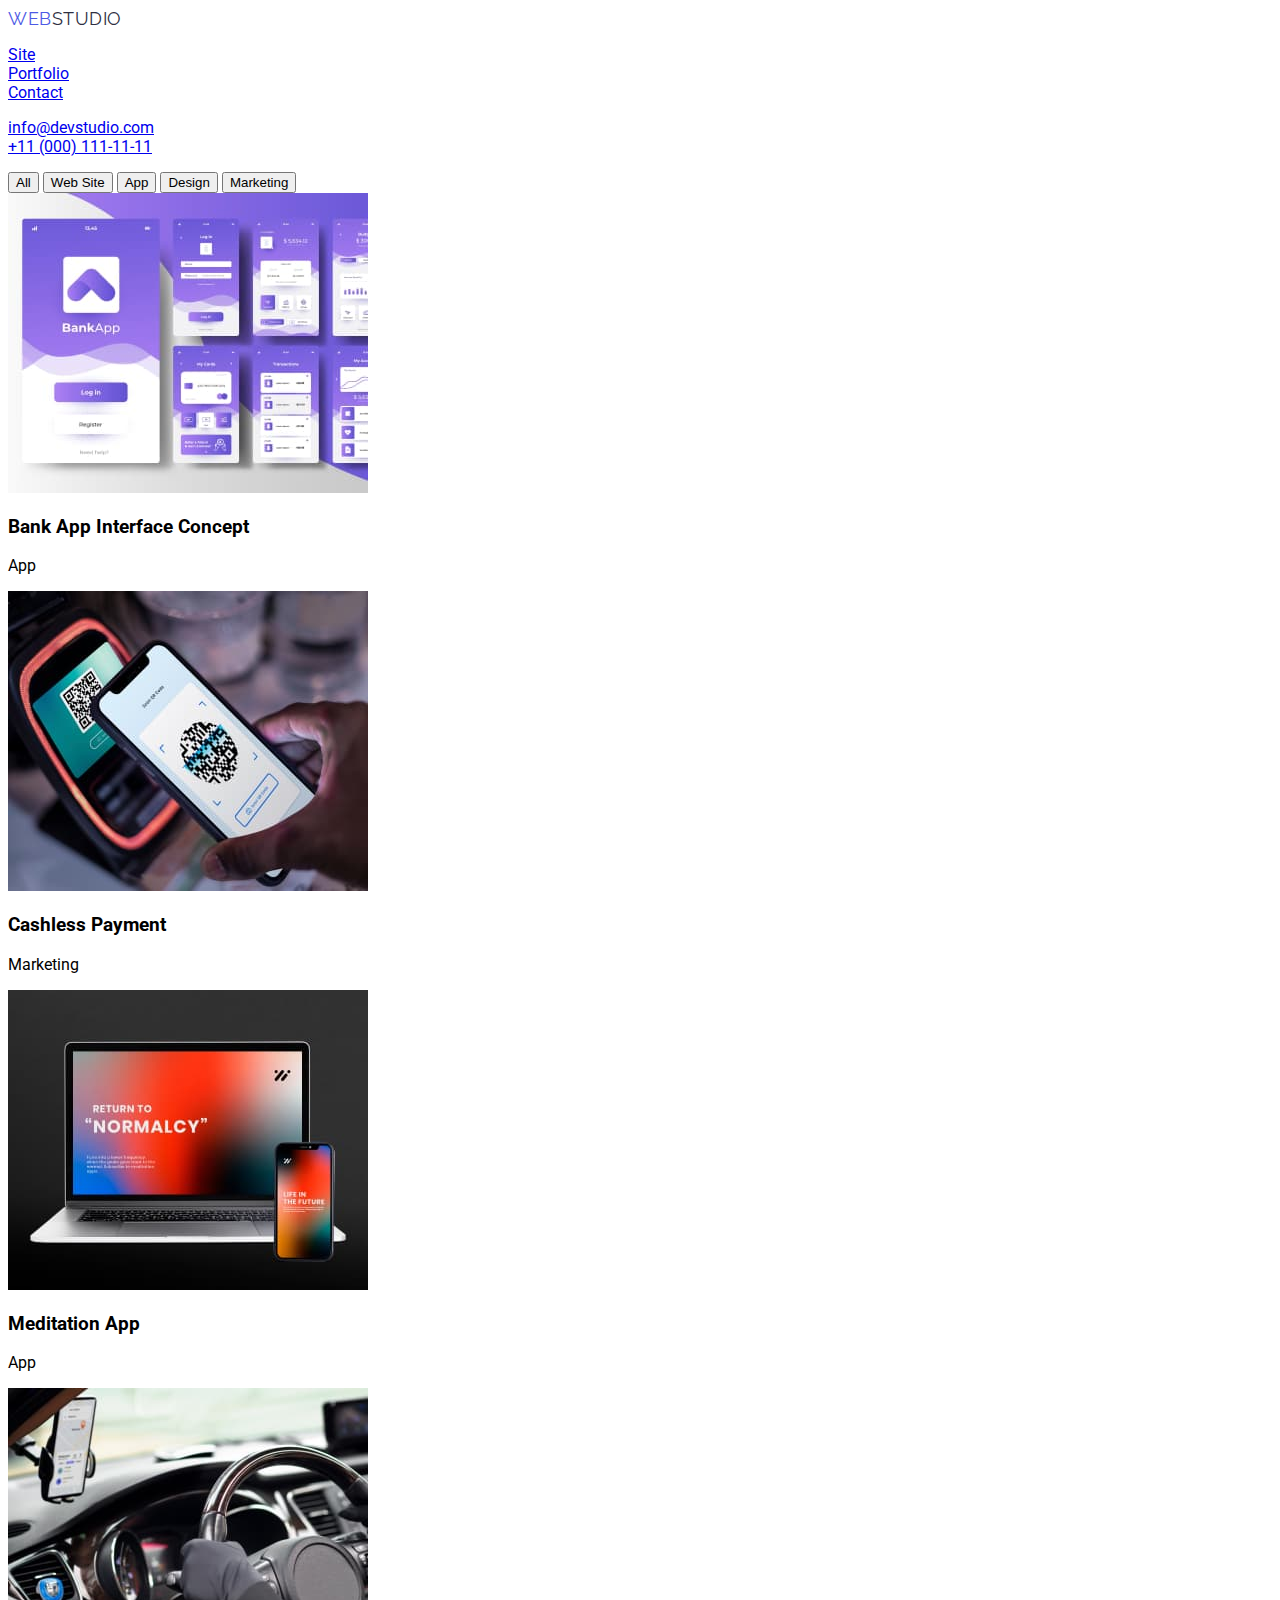
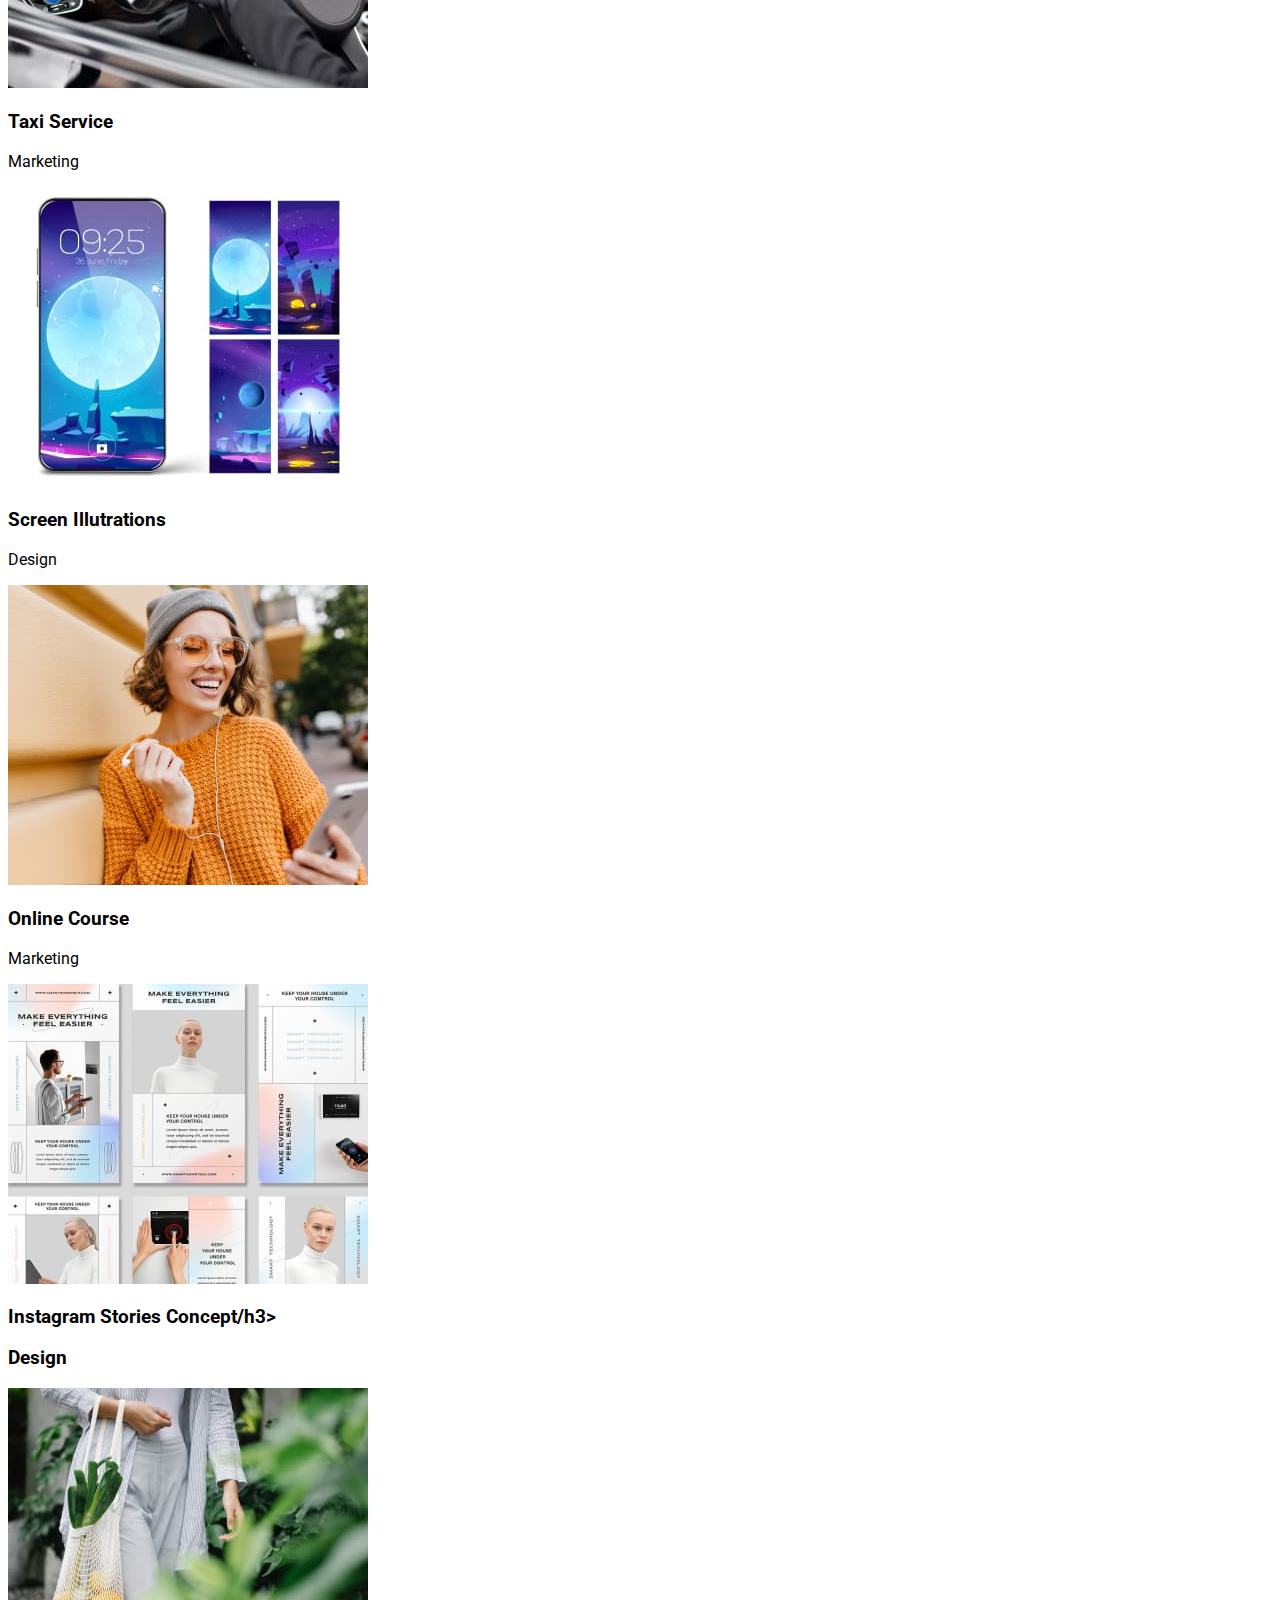
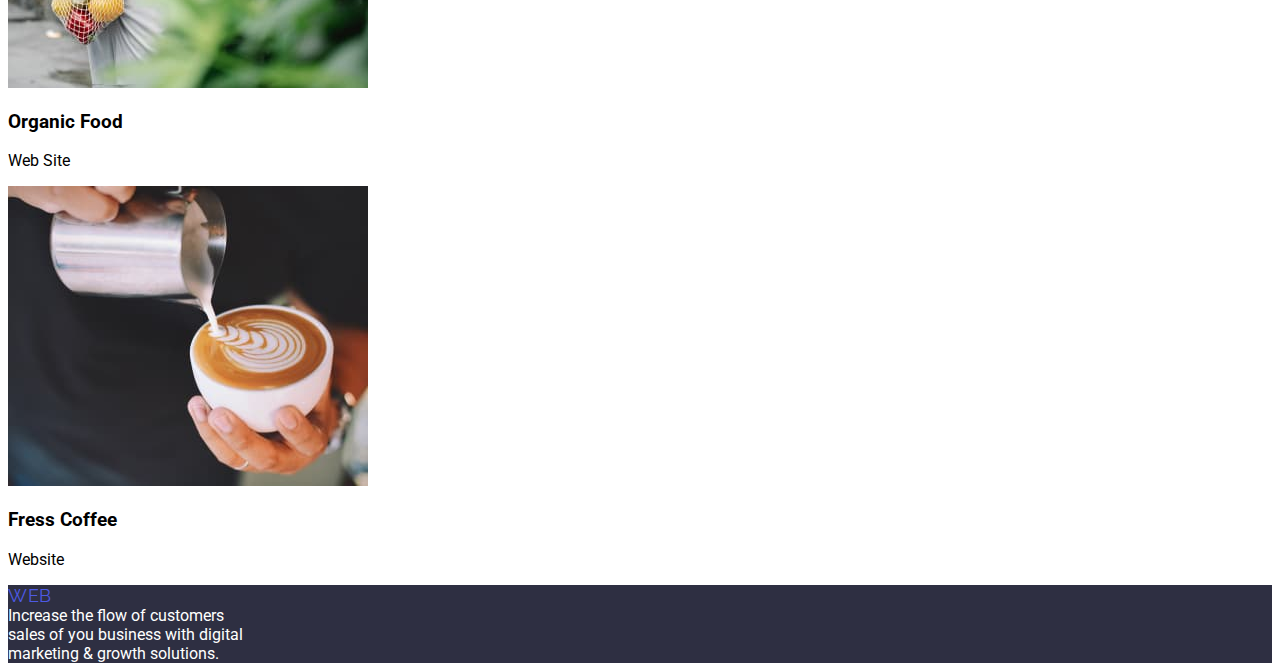
==== porfolio.html @ 96b8e22d "update files" ====
<!DOCTYPE html>
<html lang="en">
  <head>
    <!-- metadata-->
    <meta charset="UTF-8" />
    <meta http-equiv="X-UA-Compatible" content="IE=edge" />
    <meta name="viewport" content="width=device-width, initial-scale=1.0" />
    <!-- google fonts -->
    <link rel="preconnect" href="https://fonts.googleapis.com" />
    <link rel="preconnect" href="https://fonts.gstatic.com" crossorigin />
    <link
      href="https://fonts.googleapis.com/css2?family=Raleway:wght@800&family=Roboto:wght@400;500;700;900&display=swap"
      rel="stylesheet"
    />
    <!-- styles -->
    <link rel="stylesheet" href="./css/styles.css" />
    <!-- webpage title-->
    <title>WEBSTUDIO</title>
  </head>
  <body>
    <header class="header-elements">
      <!-- Navigation -->
      <nav class="navigation">
        <!-- site logo -->
        <a class="logo" href="./index.html"
          >Web<span id="studio">Studio</span>
        </a>
        <ul class="navigation-list">
          <li>
            <a href="./index.html" class="link current">Site</a>
          </li>
          <li>
            <a href="./porfolio.html" class="link">Portfolio</a>
          </li>
          <li>
            <a href="#" class="link">Contact</a>
          </li>
        </ul>
      </nav>
      <!-- Contact List-->
      <ul class="contact-list">
        <li>
          <a href="mailto:info@devstudio.com">info@devstudio.com</a>
        </li>
        <li>
          <a href="tel:+110001111111">+11 (000) 111-11-11</a>
        </li>
      </ul>
    </header>
    <main>
      <!--Project Card Selection-->
      <section class="select-project">
        <button class="select-all" type="button">All</button>
        <button class="select-website" type="button">Web Site</button>
        <button class="select-app" type="button">App</button>
        <button class="select-design" type="button">Design</button>
        <button class="select-marketing" type="button">Marketing</button>
      </section>
      <!--Bank App Interface Concept-->
      <section class="project-card">
        <img
          class="project-image"
          src="./images/portfolio/imgproject-card11.jpg"
          alt="Bank App Interface Concept"
        />
        <h3 class="project-name">Bank App Interface Concept</h3>
        <p class="project-title">App</p>
      </section>
      <!--Cashless Payment-->
      <section class="project-card">
        <img
          class="project-image"
          src="./images/portfolio/imgproject-card12.jpg"
          alt="Cashless Payment"
        />
        <h3 class="project-name">Cashless Payment</h3>
        <p class="project-title">Marketing</p>
      </section>
      <!--Meditation App-->
      <section class="project-card">
        <img
          class="project-image"
          src="./images/portfolio/imgproject-card13.jpg"
          alt="Meditation App"
        />
        <h3 class="project-name">Meditation App</h3>
        <p class="project-title">App</p>
      </section>
      <!--Taxi Service-->
      <section class="project-card">
        <img
          class="project-image"
          src="./images/portfolio/imgproject-card21.jpg"
          alt="Taxi Service"
        />
        <h3 class="project-name">Taxi Service</h3>
        <p class="project-title">Marketing</p>
      </section>
      <!--Screen Illustrations-->
      <section class="project-card">
        <img
          class="project-image"
          src="./images/portfolio/imgproject-card22.jpg"
          alt="Screen Illustrations"
        />
        <h3 class="project-name">Screen Illutrations</h3>
        <p class="project-title">Design</p>
      </section>
      <!--Online Course-->
      <section class="project-card">
        <img
          class="project-image"
          src="./images/portfolio/imgproject-card23.jpg"
          alt="Online Course"
        />
        <h3 class="project-name">Online Course</h3>
        <p class="project-title">Marketing</p>
      </section>
      <!--Instagram Stories Concept-->
      <section class="project-card">
        <img
          class="project-image"
          src="./images/portfolio/imgproject-card31.jpg"
          alt="Instagram Stories Concept"
        />
        <h3 class="project-name">Instagram Stories Concept/h3>
        <p class="project-title">Design</p>
      </section>
      <!--Organic Food-->
      <section class="project-card">
        <img
          class="project-image"
          src="./images/portfolio/imgproject-card32.jpg"
          alt="Organic Food"
        />
        <h3 class="project-name">Organic Food</h3>
        <p class="project-title">Web Site</p>
      </section>
      <!--Fress Coffee-->
      <section class="project-card">
        <img
          class="project-image"
          src="./images/portfolio/imgproject-card33.jpg"
          alt="Fress Coffee"
        />
        <h3 class="project-name">Fress Coffee</h3>
        <p class="project-title">Website</p>
      </section>
    </main>
    <footer class="main-footer">
      <!-- site logo -->
      <a class="logo" href="./index.html"
        >Web<span id="studio">Studio</span>
      </a>
      <!-- Section Footer Message -->
      <section class="section-footer">
        <a class="footer-text">
          Increase the flow of customers <br />
          sales of you business with digital <br />
          marketing & growth solutions.
        </a>
      </section>
    </footer>
  </body>
</html>
---- css/styles.css ----
:root {
  --NAVY-BLUE: #2e2f42;
  --WHITE: #fff;
  --CORNFLOWER: #e7e9fc;
  --IRIS: #4d5ae5;
  --dark-bg: var(--NAVY-BLUE);
}

body {
  font-family: "Raleway", sans-serif;
  font-family: "Roboto", sans-serif;
}

.navigation-list,
.contact-list,
.features-list,
.gallery-list,
.team-list {
  margin-left: 0;
  padding-left: 0;
  list-style: none;
}

.logo {
  color: var(--IRIS);
  font-family: Raleway;
  font-size: 18px;
  letter-spacing: 0.54px;
  text-transform: uppercase;
  cursor: pointer;
  text-decoration: none;
}

#studio {
  color: var(--NAVY-BLUE);
}

.section-main {
  background-color: var(--dark-bg);
  color: var(--WHITE);
  text-transform: uppercase;
}

.main-title {
  text-align: center;
  font-family: Roboto;
  font-size: 56px;
  line-height: 60px;
  letter-spacing: 1.12px;
}

.button-main {
  background-color: var(--IRIS);
  color: var(--WHITE);
}

.gallery-title,
.team-title {
  color: var(--NAVY-BLUE, #2e2f42);
  text-align: center;

  font-family: Roboto;
  font-size: 36px;
  font-style: normal;
  line-height: 40px; /* 111.111% */
  letter-spacing: 0.72px;
  text-transform: capitalize;
}

.project-image {
  width: 360px;
  height: 300px;
  flex-shrink: 0;
}

.main-footer {
  background-color: var(--NAVY-BLUE);
}
.section-footer a {
  color: var(--WHITE);
}
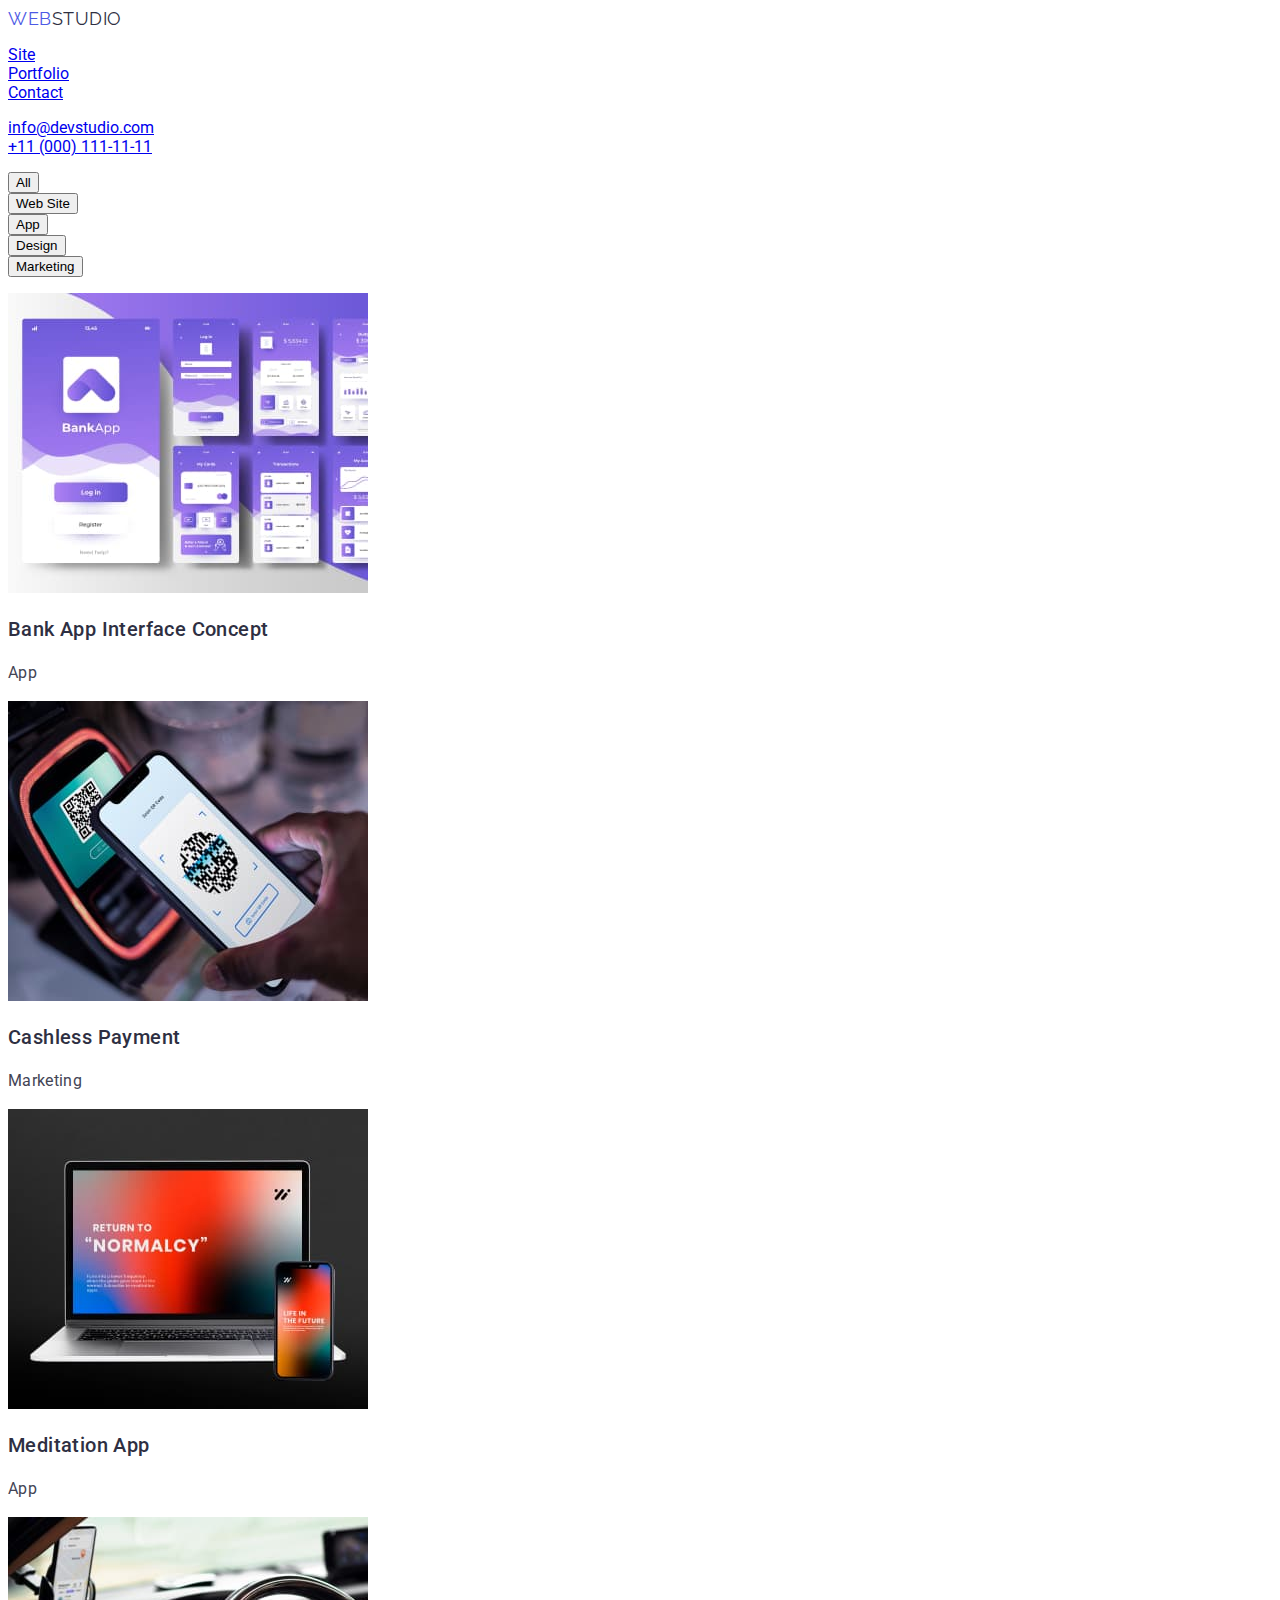
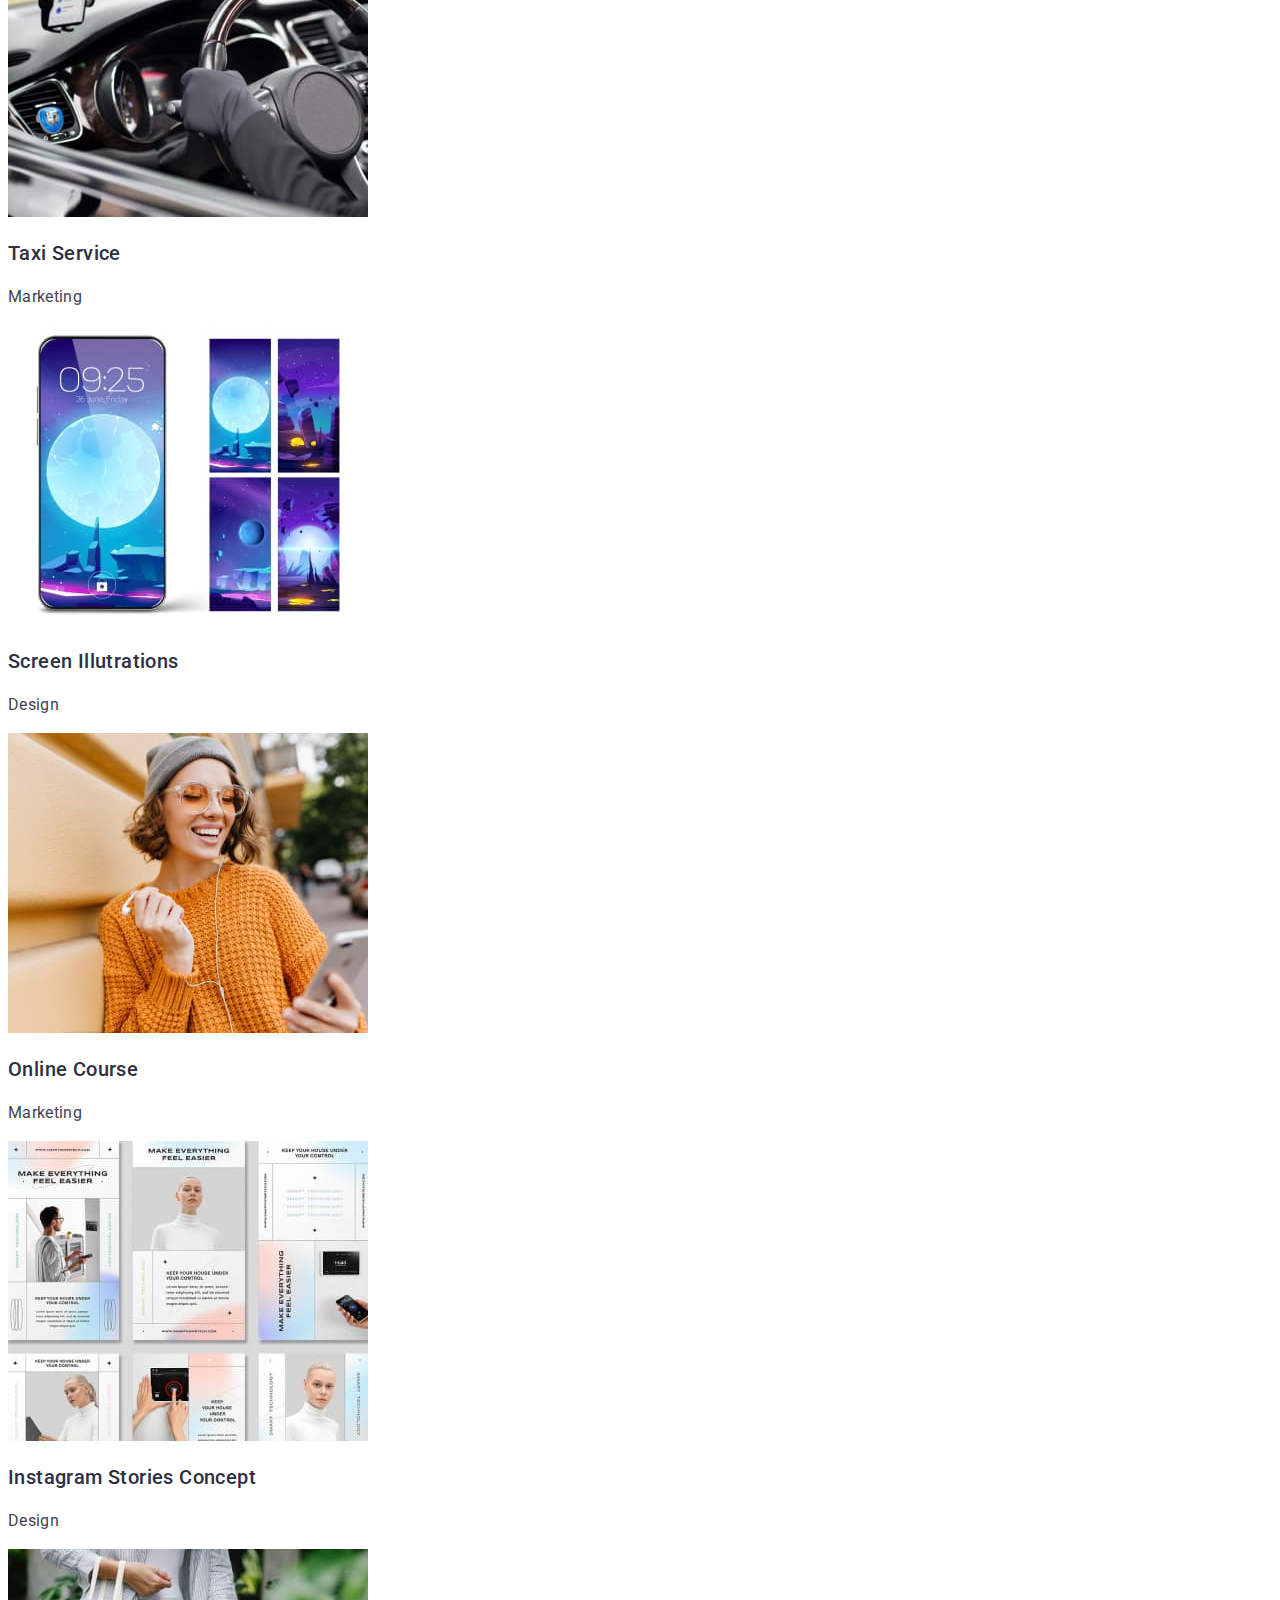
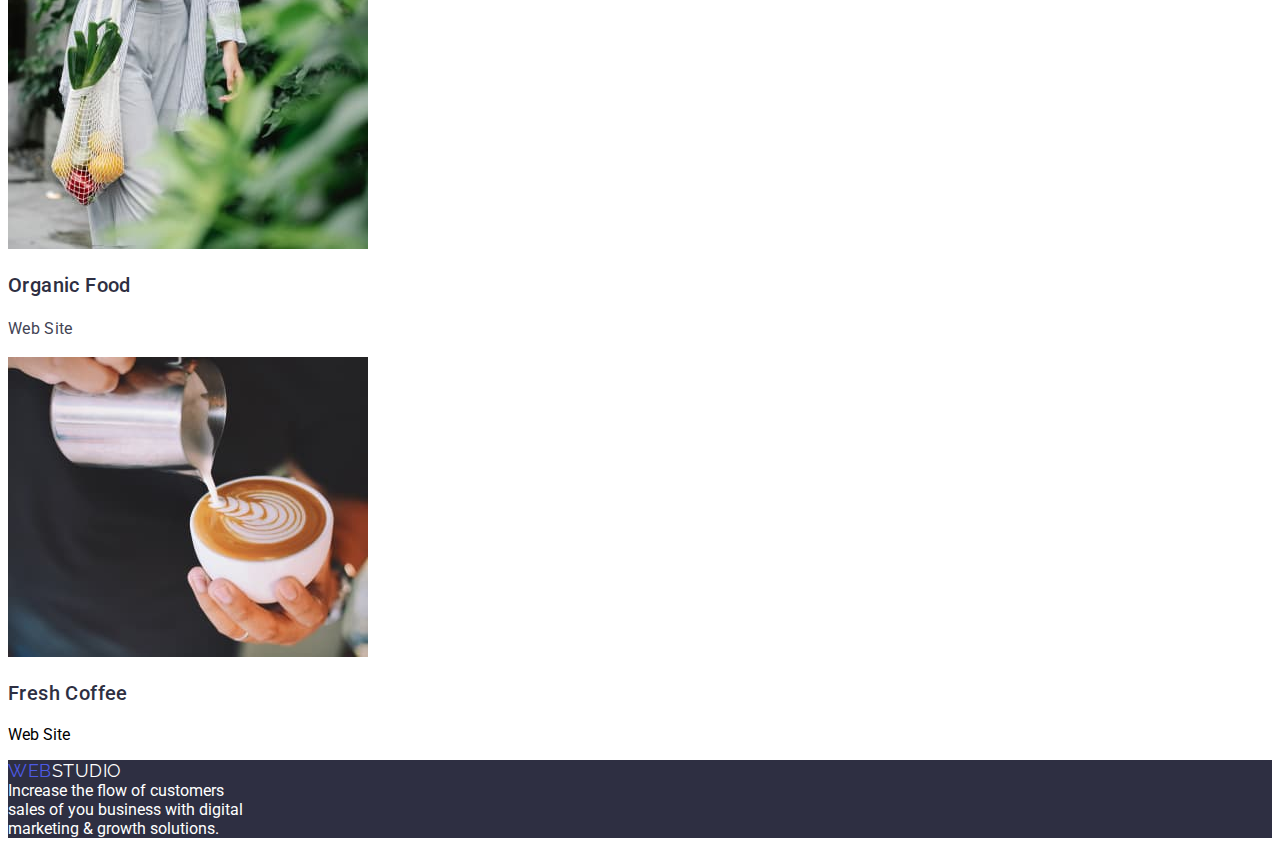
==== commit f2ff887a: "update files" ====
--- a/porfolio.html
+++ b/porfolio.html
@@ -48,109 +48,119 @@
       </ul>
     </header>
     <main>
-      <!--Project Card Selection-->
-      <section class="select-project">
-        <button class="select-all" type="button">All</button>
-        <button class="select-website" type="button">Web Site</button>
-        <button class="select-app" type="button">App</button>
-        <button class="select-design" type="button">Design</button>
-        <button class="select-marketing" type="button">Marketing</button>
-      </section>
-      <!--Bank App Interface Concept-->
-      <section class="project-card">
-        <img
-          class="project-image"
-          src="./images/portfolio/imgproject-card11.jpg"
-          alt="Bank App Interface Concept"
-        />
-        <h3 class="project-name">Bank App Interface Concept</h3>
-        <p class="project-title">App</p>
-      </section>
-      <!--Cashless Payment-->
-      <section class="project-card">
-        <img
-          class="project-image"
-          src="./images/portfolio/imgproject-card12.jpg"
-          alt="Cashless Payment"
-        />
-        <h3 class="project-name">Cashless Payment</h3>
-        <p class="project-title">Marketing</p>
-      </section>
-      <!--Meditation App-->
-      <section class="project-card">
-        <img
-          class="project-image"
-          src="./images/portfolio/imgproject-card13.jpg"
-          alt="Meditation App"
-        />
-        <h3 class="project-name">Meditation App</h3>
-        <p class="project-title">App</p>
-      </section>
-      <!--Taxi Service-->
-      <section class="project-card">
-        <img
-          class="project-image"
-          src="./images/portfolio/imgproject-card21.jpg"
-          alt="Taxi Service"
-        />
-        <h3 class="project-name">Taxi Service</h3>
-        <p class="project-title">Marketing</p>
-      </section>
-      <!--Screen Illustrations-->
-      <section class="project-card">
-        <img
-          class="project-image"
-          src="./images/portfolio/imgproject-card22.jpg"
-          alt="Screen Illustrations"
-        />
-        <h3 class="project-name">Screen Illutrations</h3>
-        <p class="project-title">Design</p>
-      </section>
-      <!--Online Course-->
-      <section class="project-card">
-        <img
-          class="project-image"
-          src="./images/portfolio/imgproject-card23.jpg"
-          alt="Online Course"
-        />
-        <h3 class="project-name">Online Course</h3>
-        <p class="project-title">Marketing</p>
-      </section>
-      <!--Instagram Stories Concept-->
-      <section class="project-card">
-        <img
-          class="project-image"
-          src="./images/portfolio/imgproject-card31.jpg"
-          alt="Instagram Stories Concept"
-        />
-        <h3 class="project-name">Instagram Stories Concept/h3>
-        <p class="project-title">Design</p>
-      </section>
-      <!--Organic Food-->
-      <section class="project-card">
-        <img
-          class="project-image"
-          src="./images/portfolio/imgproject-card32.jpg"
-          alt="Organic Food"
-        />
-        <h3 class="project-name">Organic Food</h3>
-        <p class="project-title">Web Site</p>
-      </section>
-      <!--Fress Coffee-->
-      <section class="project-card">
-        <img
-          class="project-image"
-          src="./images/portfolio/imgproject-card33.jpg"
-          alt="Fress Coffee"
-        />
-        <h3 class="project-name">Fress Coffee</h3>
-        <p class="project-title">Website</p>
-      </section>
+      <ul class="filter-list">
+        <li><button type="button">All</button></li>
+        <li><button type="button">Web Site</button></li>
+        <li><button type="button">App</button></li>
+        <li><button type="button">Design</button></li>
+        <li><button type="button">Marketing</button></li>
+      </ul>
+      <ul class="project-list">
+        <!--APP | Bank App Interface Concept-->
+        <li class="project app">
+          <a class="project-image" href="#">
+            <img
+              src="./images/portfolio/imgproject-card11.jpg"
+              alt="Bank App Interface Concept"
+            />
+          </a>
+          <h3 class="project-name">Bank App Interface Concept</h3>
+          <p class="project-type">App</p>
+        </li>
+        <!--Cashless Payment-->
+        <li class="project marketing">
+          <a class="project-image" href="#">
+            <img
+              src="./images/portfolio/imgproject-card12.jpg"
+              alt="Cashless Payment"
+            />
+          </a>
+          <h3 class="project-name">Cashless Payment</h3>
+          <p class="project-type">Marketing</p>
+        </li>
+        <!--Meditation App-->
+        <li class="project app">
+          <a class="project-image" href="#">
+            <img
+              src="./images/portfolio/imgproject-card13.jpg"
+              alt="Meditation App"
+            />
+          </a>
+          <h3 class="project-name">Meditation App</h3>
+          <p class="project-type">App</p>
+        </li>
+        <!--Taxi Service-->
+        <li class="project marketing">
+          <a class="project-image" href="#">
+            <img
+              src="./images/portfolio/imgproject-card21.jpg"
+              alt="Taxi Service"
+            />
+          </a>
+          <h3 class="project-name">Taxi Service</h3>
+          <p class="project-type">Marketing</p>
+        </li>
+        <!--Screen Illustrations-->
+        <li class="project design">
+          <a class="project-image" href="#">
+            <img
+              src="./images/portfolio/imgproject-card22.jpg"
+              alt="Screen Illustrations"
+            />
+          </a>
+          <h3 class="project-name">Screen Illutrations</h3>
+          <p class="project-type">Design</p>
+        </li>
+        <!--Online Course-->
+        <li class="project marketing">
+          <a class="project-image" href="#">
+            <img
+              src="./images/portfolio/imgproject-card23.jpg"
+              alt="Online Course"
+            />
+          </a>
+          <h3 class="project-name">Online Course</h3>
+          <p class="project-type">Marketing</p>
+        </li>
+        <!--Instagram Stories Concept-->
+        <li class="project design">
+          <a class="project-image" href="#">
+            <img
+              src="./images/portfolio/imgproject-card31.jpg"
+              alt="Instagram Stories Concept"
+            />
+          </a>
+          <h3 class="project-name">Instagram Stories Concept</h3>
+          <p class="project-type">Design</p>
+        </li>
+        <!--Organic Food-->
+        <li class="project website">
+          <a class="project-image" href="#">
+            <img
+              src="./images/portfolio/imgproject-card32.jpg"
+              alt="Organic Food"
+            />
+          </a>
+          <h3 class="project-name">Organic Food</h3>
+          <p class="project-type">Web Site</p>
+        </li>
+        <!--Fresh Coffee-->
+        <li class="project website">
+          <a class="project-image" href="#">
+            <img
+              src="./images/portfolio/imgproject-card33.jpg"
+              alt="Fress Coffee"
+            />
+          </a>
+          <h3 class="project-name">Fresh Coffee</h3>
+          <p class="project-title">Web Site</p>
+        </li>
+      </ul>
     </main>
     <footer class="main-footer">
       <!-- site logo -->
       <a class="logo" href="./index.html"
-        >Web<span id="studio">Studio</span>
+        >Web<span id="studio-footer">Studio</span>
       </a>
       <!-- Section Footer Message -->
       <section class="section-footer">
--- a/css/styles.css
+++ b/css/styles.css
@@ -3,6 +3,9 @@
   --WHITE: #fff;
   --CORNFLOWER: #e7e9fc;
   --IRIS: #4d5ae5;
+  --CLOUD: #f4f4fd;
+  --OCEAN: #404bbf;
+  --SLATE: #434455;
   --dark-bg: var(--NAVY-BLUE);
 }
 
@@ -15,13 +18,16 @@
 .contact-list,
 .features-list,
 .gallery-list,
-.team-list {
+.team-list,
+.filter-list,
+.project-list {
   margin-left: 0;
   padding-left: 0;
   list-style: none;
 }
 
-.logo {
+.logo,
+.logo-footer {
   color: var(--IRIS);
   font-family: Raleway;
   font-size: 18px;
@@ -33,6 +39,10 @@
 
 #studio {
   color: var(--NAVY-BLUE);
+}
+
+#studio-footer {
+  color: var(--WHITE);
 }
 
 .section-main {
@@ -67,10 +77,59 @@
   text-transform: capitalize;
 }
 
+.filter-list > button {
+  /* layout */
+  display: flex;
+  padding: 12px 24px;
+  justify-content: center;
+  align-items: center;
+  /* style */
+  border-radius: 4px;
+  border: 1px solid var(--CORNFLOWER, #e7e9fc);
+  background: var(--CLOUD, #f4f4fd);
+}
+
+.filter-list button:hover,
+.filter-list button:active,
+.filter-list button:focus {
+  /* layout */
+  align-items: flex-start;
+  /*style*/
+  border-radius: 4px;
+  background: var(--OCEAN, #404bbf);
+  color: var(--WHITE);
+}
+
+.project.list > li.project {
+  width: 360px;
+  height: 420px;
+  box-sizing: border-box;
+  list-style: none;
+
+  border: 1px solid var(--CORNFLOWER, #e7e9fc);
+  background: var(--WHITE, #fff);
+}
+
 .project-image {
   width: 360px;
   height: 300px;
   flex-shrink: 0;
+}
+
+.project-name {
+  color: var(--NAVY-BLUE, #2e2f42);
+  font-size: 20px;
+  font-weight: 500;
+  letter-spacing: 0.4px;
+}
+
+.project-type {
+  color: var(--SLATE, #434455);
+  /* Body */
+  font-size: 16px;
+  font-weight: 400;
+  line-height: 24px; /* 150% */
+  letter-spacing: 0.32px;
 }
 
 .main-footer {
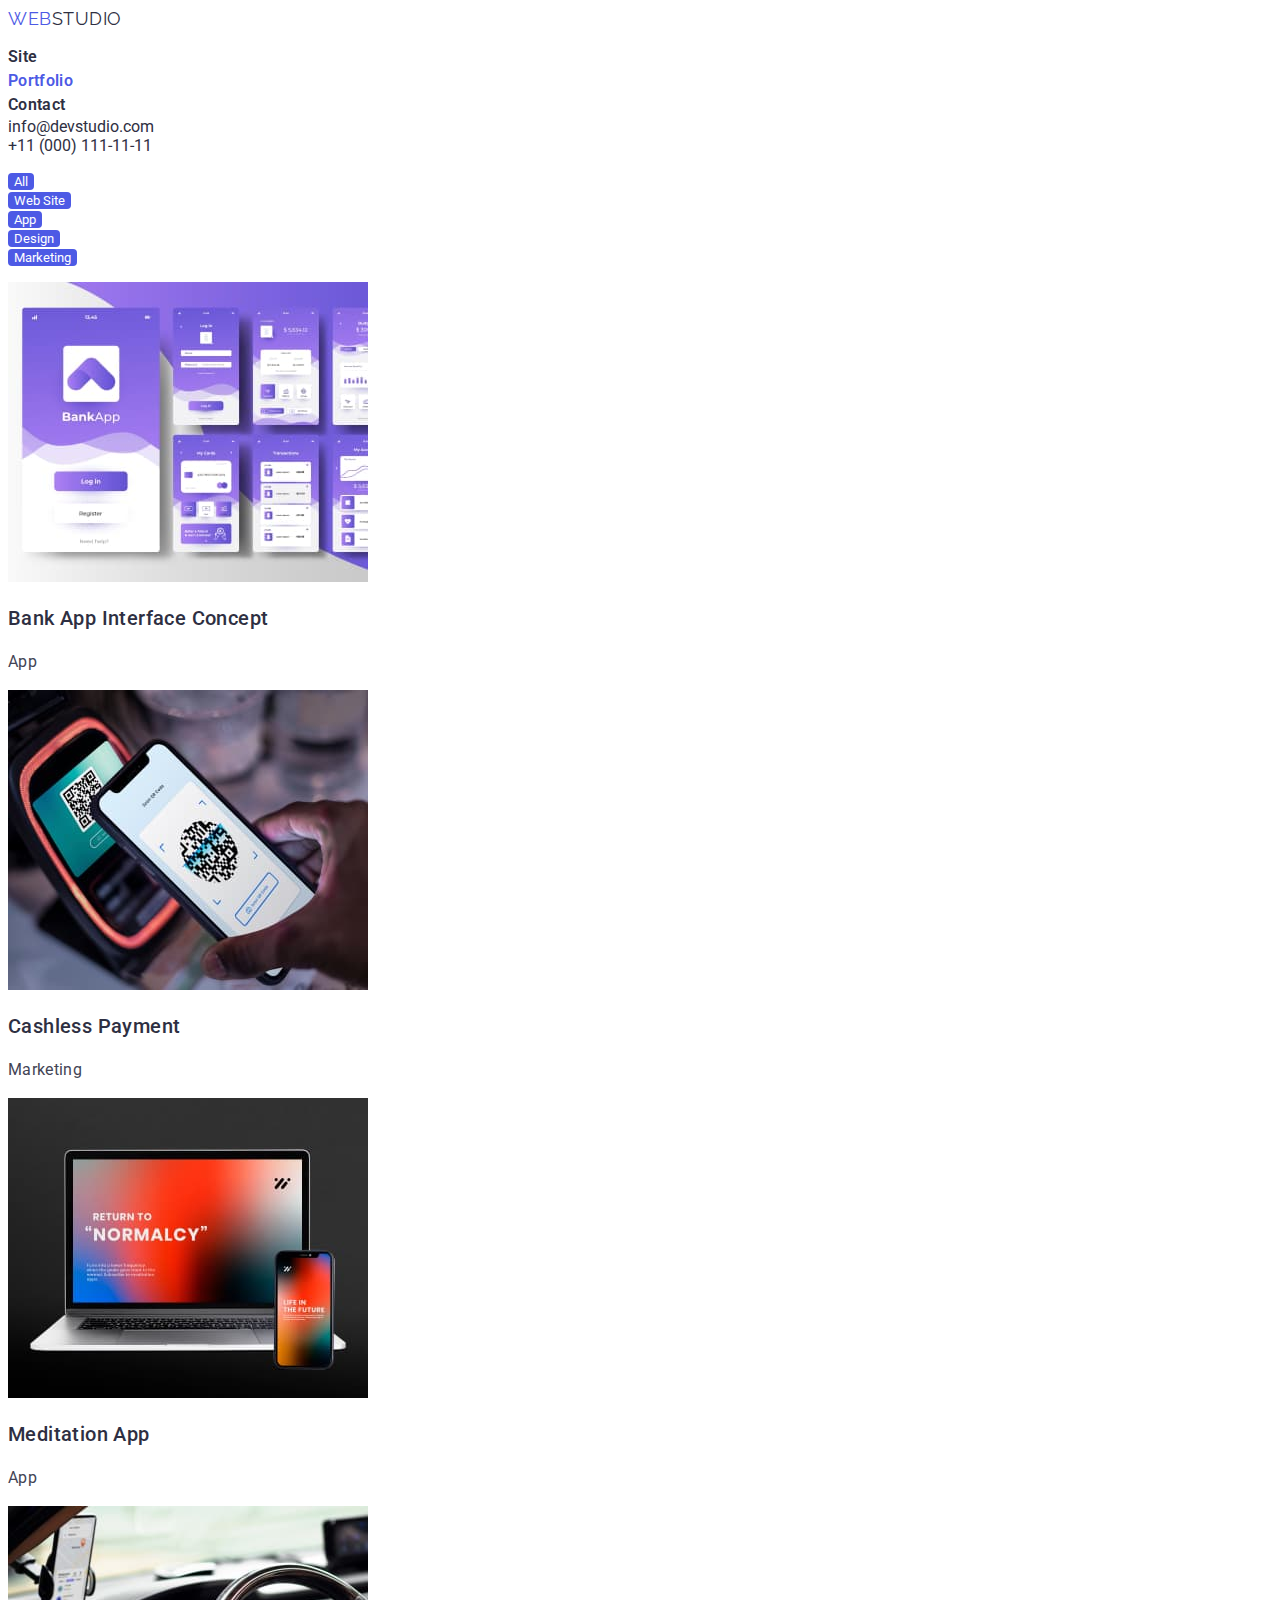
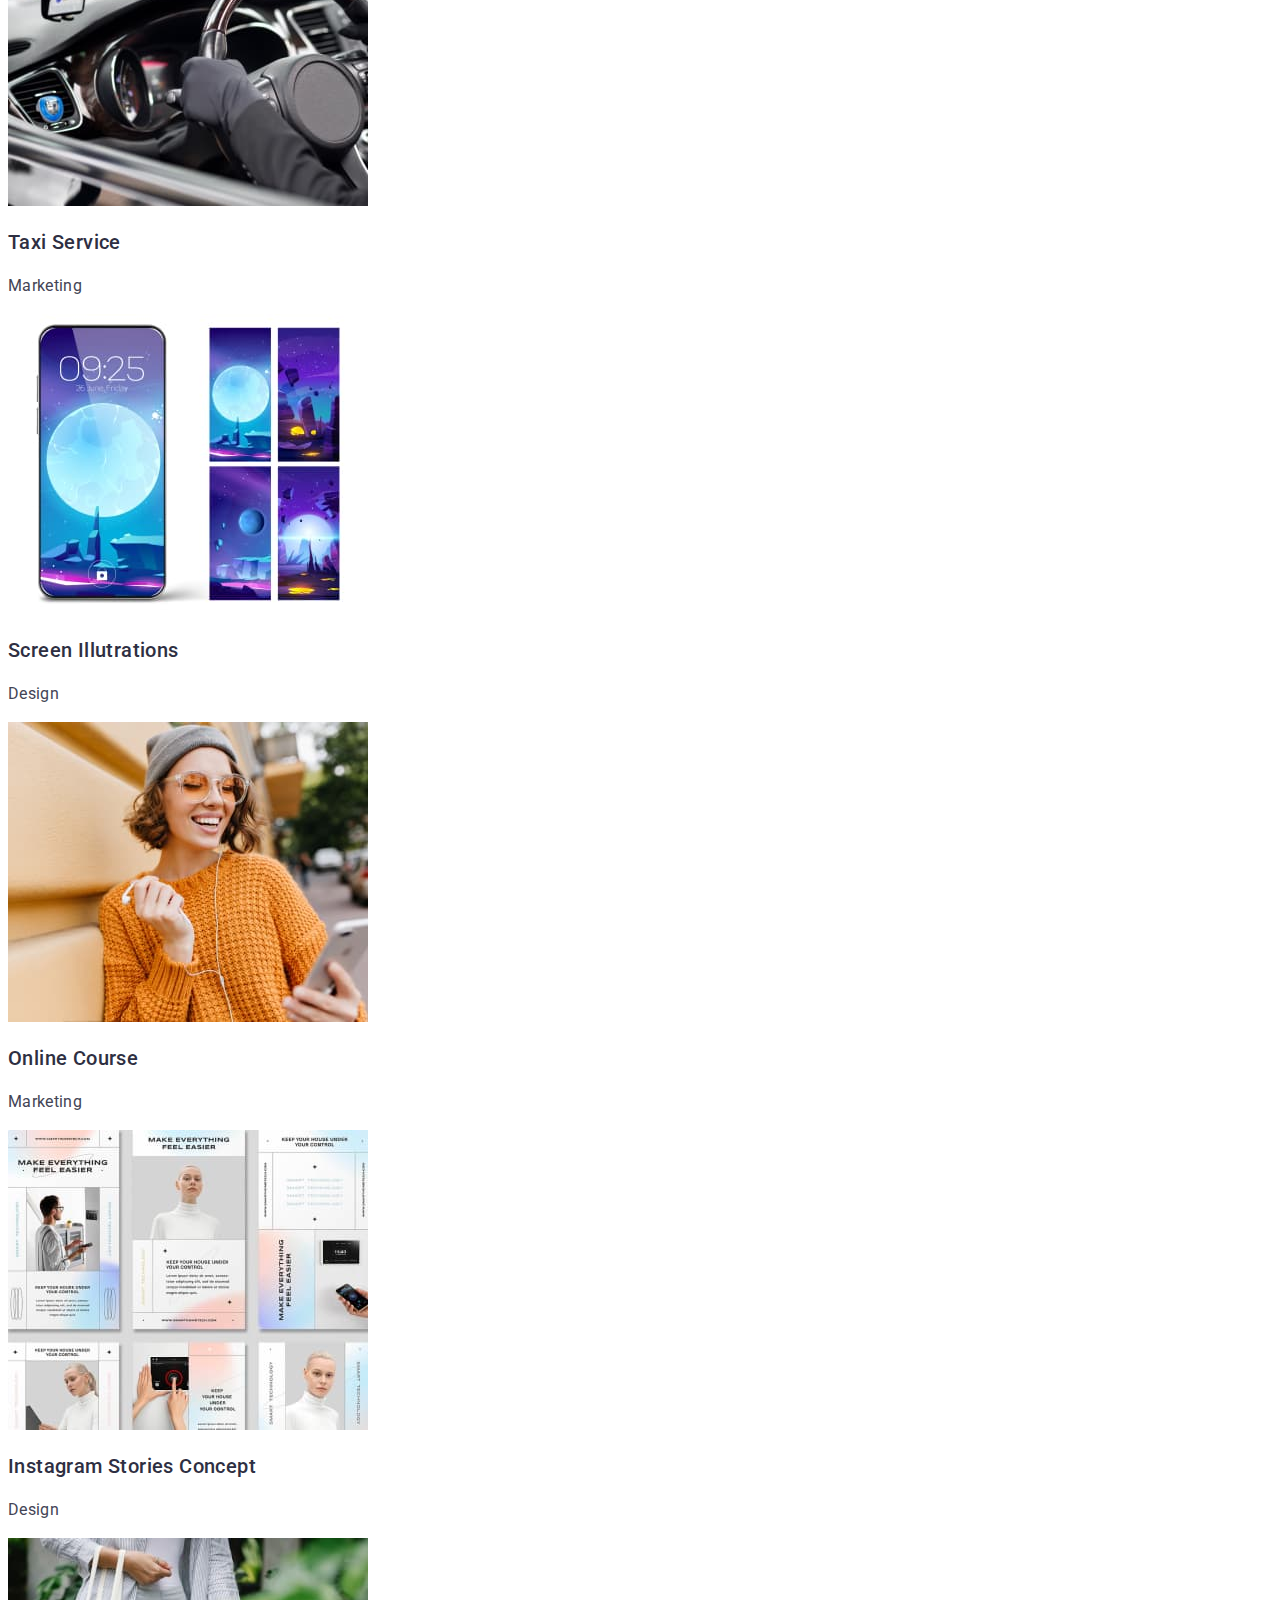
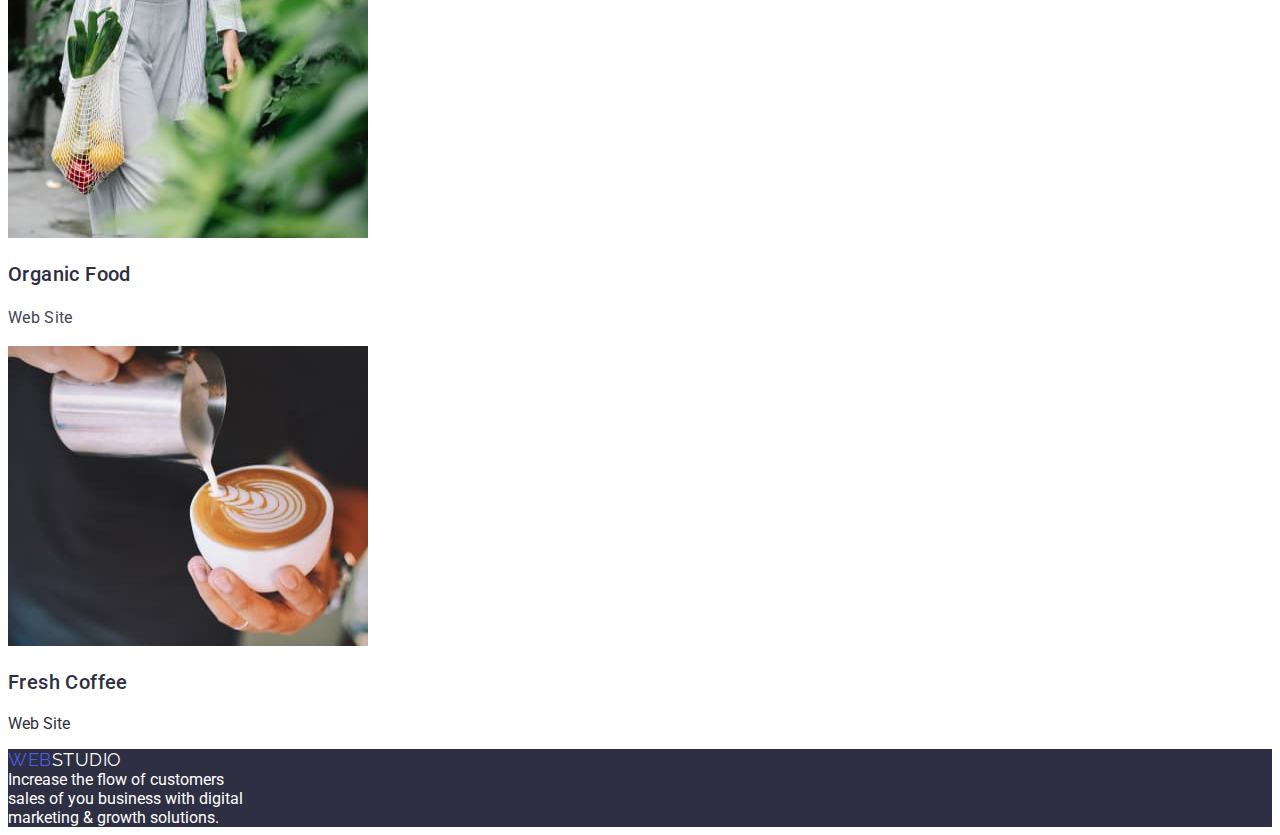
==== commit 21db68af: "Update" ====
--- a/porfolio.html
+++ b/porfolio.html
@@ -25,137 +25,152 @@
         <a class="logo" href="./index.html"
           >Web<span id="studio">Studio</span>
         </a>
-        <ul class="navigation-list">
+        <ul class="nav-list">
           <li>
-            <a href="./index.html" class="link current">Site</a>
+            <a href="./index.html" class="nav-link item link">Site</a>
           </li>
           <li>
-            <a href="./porfolio.html" class="link">Portfolio</a>
+            <a href="./porfolio.html" class="nav-link item current"
+              >Portfolio</a
+            >
           </li>
           <li>
-            <a href="#" class="link">Contact</a>
+            <a href="#" class="nav-link item link">Contact</a>
+          </li>
+          <li>
+            <a href="mailto:info@devstudio.com" class="nav-link contact link"
+              >info@devstudio.com</a
+            >
+          </li>
+          <li>
+            <a href="tel:+110001111111" class="nav-link contact link"
+              >+11 (000) 111-11-11</a
+            >
           </li>
         </ul>
       </nav>
-      <!-- Contact List-->
-      <ul class="contact-list">
-        <li>
-          <a href="mailto:info@devstudio.com">info@devstudio.com</a>
-        </li>
-        <li>
-          <a href="tel:+110001111111">+11 (000) 111-11-11</a>
-        </li>
-      </ul>
     </header>
     <main>
-      <ul class="filter-list">
-        <li><button type="button">All</button></li>
-        <li><button type="button">Web Site</button></li>
-        <li><button type="button">App</button></li>
-        <li><button type="button">Design</button></li>
-        <li><button type="button">Marketing</button></li>
-      </ul>
-      <ul class="project-list">
-        <!--APP | Bank App Interface Concept-->
-        <li class="project app">
-          <a class="project-image" href="#">
-            <img
-              src="./images/portfolio/imgproject-card11.jpg"
-              alt="Bank App Interface Concept"
-            />
-          </a>
-          <h3 class="project-name">Bank App Interface Concept</h3>
-          <p class="project-type">App</p>
-        </li>
-        <!--Cashless Payment-->
-        <li class="project marketing">
-          <a class="project-image" href="#">
-            <img
-              src="./images/portfolio/imgproject-card12.jpg"
-              alt="Cashless Payment"
-            />
-          </a>
-          <h3 class="project-name">Cashless Payment</h3>
-          <p class="project-type">Marketing</p>
-        </li>
-        <!--Meditation App-->
-        <li class="project app">
-          <a class="project-image" href="#">
-            <img
-              src="./images/portfolio/imgproject-card13.jpg"
-              alt="Meditation App"
-            />
-          </a>
-          <h3 class="project-name">Meditation App</h3>
-          <p class="project-type">App</p>
-        </li>
-        <!--Taxi Service-->
-        <li class="project marketing">
-          <a class="project-image" href="#">
-            <img
-              src="./images/portfolio/imgproject-card21.jpg"
-              alt="Taxi Service"
-            />
-          </a>
-          <h3 class="project-name">Taxi Service</h3>
-          <p class="project-type">Marketing</p>
-        </li>
-        <!--Screen Illustrations-->
-        <li class="project design">
-          <a class="project-image" href="#">
-            <img
-              src="./images/portfolio/imgproject-card22.jpg"
-              alt="Screen Illustrations"
-            />
-          </a>
-          <h3 class="project-name">Screen Illutrations</h3>
-          <p class="project-type">Design</p>
-        </li>
-        <!--Online Course-->
-        <li class="project marketing">
-          <a class="project-image" href="#">
-            <img
-              src="./images/portfolio/imgproject-card23.jpg"
-              alt="Online Course"
-            />
-          </a>
-          <h3 class="project-name">Online Course</h3>
-          <p class="project-type">Marketing</p>
-        </li>
-        <!--Instagram Stories Concept-->
-        <li class="project design">
-          <a class="project-image" href="#">
-            <img
-              src="./images/portfolio/imgproject-card31.jpg"
-              alt="Instagram Stories Concept"
-            />
-          </a>
-          <h3 class="project-name">Instagram Stories Concept</h3>
-          <p class="project-type">Design</p>
-        </li>
-        <!--Organic Food-->
-        <li class="project website">
-          <a class="project-image" href="#">
-            <img
-              src="./images/portfolio/imgproject-card32.jpg"
-              alt="Organic Food"
-            />
-          </a>
-          <h3 class="project-name">Organic Food</h3>
-          <p class="project-type">Web Site</p>
-        </li>
-        <!--Fresh Coffee-->
-        <li class="project website">
-          <a class="project-image" href="#">
-            <img
-              src="./images/portfolio/imgproject-card33.jpg"
-              alt="Fress Coffee"
-            />
-          </a>
-          <h3 class="project-name">Fresh Coffee</h3>
-          <p class="project-title">Web Site</p>
-        </li>
-      </ul>
+      <section class="project-section">
+        <h1 hidden>Filter List</h1>
+        <ul class="filter-list">
+          <li><button class="btn filter-all" type="button">All</button></li>
+          <li>
+            <button class="btn filter-website" type="button">Web Site</button>
+          </li>
+          <li><button class="btn filter-app" type="button">App</button></li>
+          <li>
+            <button class="btn filter-design" type="button">Design</button>
+          </li>
+          <li>
+            <button class="btn filter-marketing" type="button">
+              Marketing
+            </button>
+          </li>
+        </ul>
+        <h2 hidden>Project List</h2>
+        <ul class="project-list">
+          <!--APP | Bank App Interface Concept-->
+          <li class="project app">
+            <a class="project-image" href="#">
+              <img
+                src="./images/portfolio/imgproject-card11.jpg"
+                alt="Bank App Interface Concept"
+              />
+            </a>
+            <h3 class="project-name">Bank App Interface Concept</h3>
+            <p class="project-type">App</p>
+          </li>
+          <!--Cashless Payment-->
+          <li class="project marketing">
+            <a class="project-image" href="#">
+              <img
+                src="./images/portfolio/imgproject-card12.jpg"
+                alt="Cashless Payment"
+              />
+            </a>
+            <h3 class="project-name">Cashless Payment</h3>
+            <p class="project-type">Marketing</p>
+          </li>
+          <!--Meditation App-->
+          <li class="project app">
+            <a class="project-image" href="#">
+              <img
+                src="./images/portfolio/imgproject-card13.jpg"
+                alt="Meditation App"
+              />
+            </a>
+            <h3 class="project-name">Meditation App</h3>
+            <p class="project-type">App</p>
+          </li>
+          <!--Taxi Service-->
+          <li class="project marketing">
+            <a class="project-image" href="#">
+              <img
+                src="./images/portfolio/imgproject-card21.jpg"
+                alt="Taxi Service"
+              />
+            </a>
+            <h3 class="project-name">Taxi Service</h3>
+            <p class="project-type">Marketing</p>
+          </li>
+          <!--Screen Illustrations-->
+          <li class="project design">
+            <a class="project-image" href="#">
+              <img
+                src="./images/portfolio/imgproject-card22.jpg"
+                alt="Screen Illustrations"
+              />
+            </a>
+            <h3 class="project-name">Screen Illutrations</h3>
+            <p class="project-type">Design</p>
+          </li>
+          <!--Online Course-->
+          <li class="project marketing">
+            <a class="project-image" href="#">
+              <img
+                src="./images/portfolio/imgproject-card23.jpg"
+                alt="Online Course"
+              />
+            </a>
+            <h3 class="project-name">Online Course</h3>
+            <p class="project-type">Marketing</p>
+          </li>
+          <!--Instagram Stories Concept-->
+          <li class="project design">
+            <a class="project-image" href="#">
+              <img
+                src="./images/portfolio/imgproject-card31.jpg"
+                alt="Instagram Stories Concept"
+              />
+            </a>
+            <h3 class="project-name">Instagram Stories Concept</h3>
+            <p class="project-type">Design</p>
+          </li>
+          <!--Organic Food-->
+          <li class="project website">
+            <a class="project-image" href="#">
+              <img
+                src="./images/portfolio/imgproject-card32.jpg"
+                alt="Organic Food"
+              />
+            </a>
+            <h3 class="project-name">Organic Food</h3>
+            <p class="project-type">Web Site</p>
+          </li>
+          <!--Fresh Coffee-->
+          <li class="project website">
+            <a class="project-image" href="#">
+              <img
+                src="./images/portfolio/imgproject-card33.jpg"
+                alt="Fress Coffee"
+              />
+            </a>
+            <h3 class="project-name">Fresh Coffee</h3>
+            <p class="project-title">Web Site</p>
+          </li>
+        </ul>
+      </section>
     </main>
     <footer class="main-footer">
       <!-- site logo -->
@@ -164,6 +179,7 @@
       </a>
       <!-- Section Footer Message -->
       <section class="section-footer">
+        <h3 hidden>Section Footer</h3>
         <a class="footer-text">
           Increase the flow of customers <br />
           sales of you business with digital <br />
--- a/css/styles.css
+++ b/css/styles.css
@@ -7,14 +7,24 @@
   --OCEAN: #404bbf;
   --SLATE: #434455;
   --dark-bg: var(--NAVY-BLUE);
+  --topline-bg: var(--WHITE);
+  --light-bg: var(--CLOUD);
+  --accent-bg: var(--IRIS);
+  --bg-color: var(--WHITE);
+  --primary-text-color: var(--NAVY-BLUE);
+  --secondary-text-color: var(--WHITE);
+  --accent-text-color: var(--IRIS);
 }
 
 body {
+  color: var(--primary-text-color);
+  background-color: var(--bg-color);
+
   font-family: "Raleway", sans-serif;
   font-family: "Roboto", sans-serif;
 }
 
-.navigation-list,
+.nav-list,
 .contact-list,
 .features-list,
 .gallery-list,
@@ -24,11 +34,30 @@
   margin-left: 0;
   padding-left: 0;
   list-style: none;
+  border: 0px;
+}
+
+.nav-list a {
+  text-decoration: none;
+}
+.nav-list a.current {
+  color: var(--accent-text-color);
+}
+.nav-list a.link {
+  color: var(--primary-text-color);
+}
+
+.nav-list a.item {
+  font-family: Roboto;
+  font-size: 16px;
+  font-weight: 600;
+  line-height: 24px; /* 150% */
+  letter-spacing: 0.32px;
 }
 
 .logo,
 .logo-footer {
-  color: var(--IRIS);
+  color: var(--accent-text-color);
   font-family: Raleway;
   font-size: 18px;
   letter-spacing: 0.54px;
@@ -38,12 +67,24 @@
 }
 
 #studio {
-  color: var(--NAVY-BLUE);
+  color: var(--primary-text-color);
 }
 
 #studio-footer {
-  color: var(--WHITE);
+  color: var(--secondary-text-color);
 }
+
+/*
+h1,
+h2,
+h3,
+h4,
+h5,
+h6,
+p {
+  margin: 0;
+}
+*/
 
 .section-main {
   background-color: var(--dark-bg);
@@ -59,14 +100,19 @@
   letter-spacing: 1.12px;
 }
 
-.button-main {
-  background-color: var(--IRIS);
-  color: var(--WHITE);
+.btn {
+  background-color: var(--accent-bg);
+  color: var(--secondary-text-color);
+
+  font-family: inherit;
+  cursor: pointer;
+  border: none;
+  border-radius: 4px;
 }
 
 .gallery-title,
 .team-title {
-  color: var(--NAVY-BLUE, #2e2f42);
+  color: var(--primary-text-color);
   text-align: center;
 
   font-family: Roboto;
@@ -86,18 +132,17 @@
   /* style */
   border-radius: 4px;
   border: 1px solid var(--CORNFLOWER, #e7e9fc);
-  background: var(--CLOUD, #f4f4fd);
+  background-color: var(--light-bg);
 }
 
 .filter-list button:hover,
-.filter-list button:active,
 .filter-list button:focus {
   /* layout */
   align-items: flex-start;
   /*style*/
   border-radius: 4px;
-  background: var(--OCEAN, #404bbf);
-  color: var(--WHITE);
+  background-color: var(--OCEAN, #404bbf);
+  color: var(--secondary-text-color);
 }
 
 .project.list > li.project {
@@ -107,7 +152,7 @@
   list-style: none;
 
   border: 1px solid var(--CORNFLOWER, #e7e9fc);
-  background: var(--WHITE, #fff);
+  background-color: var(--WHITE, #fff);
 }
 
 .project-image {
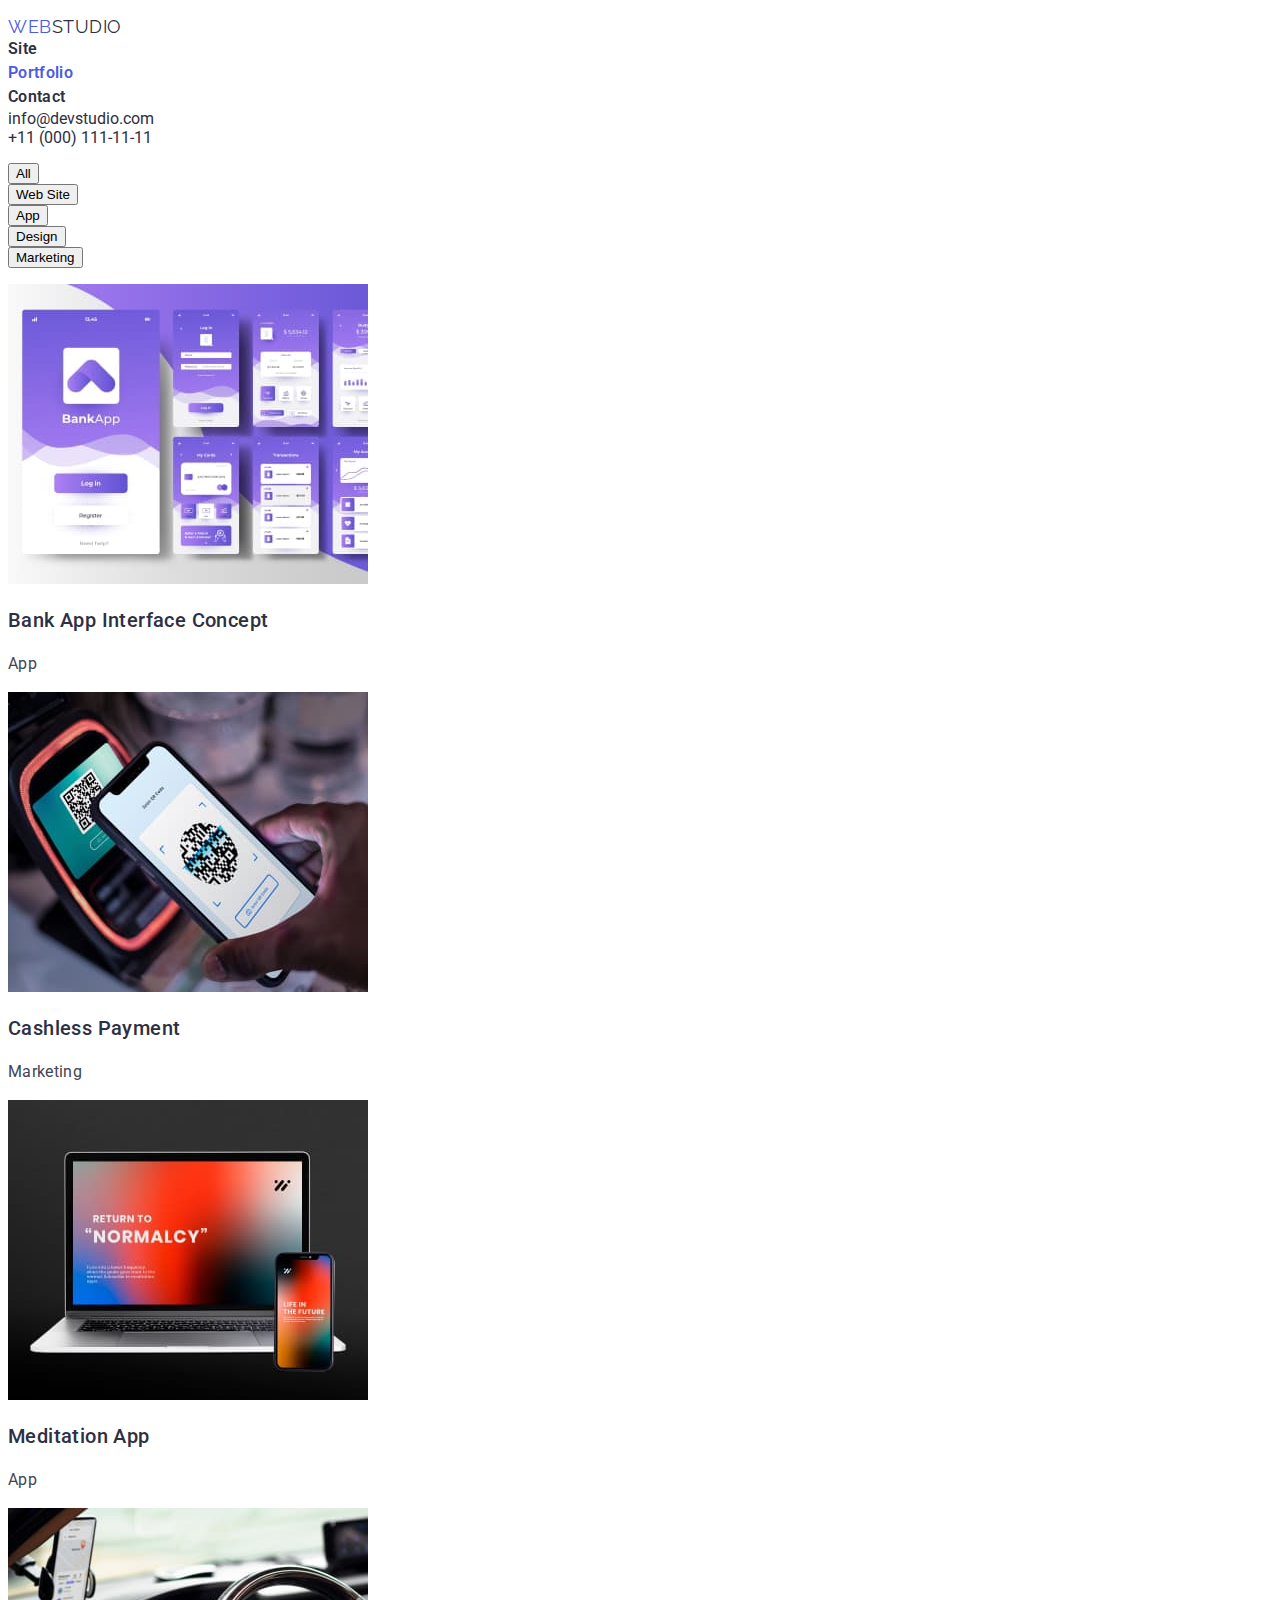
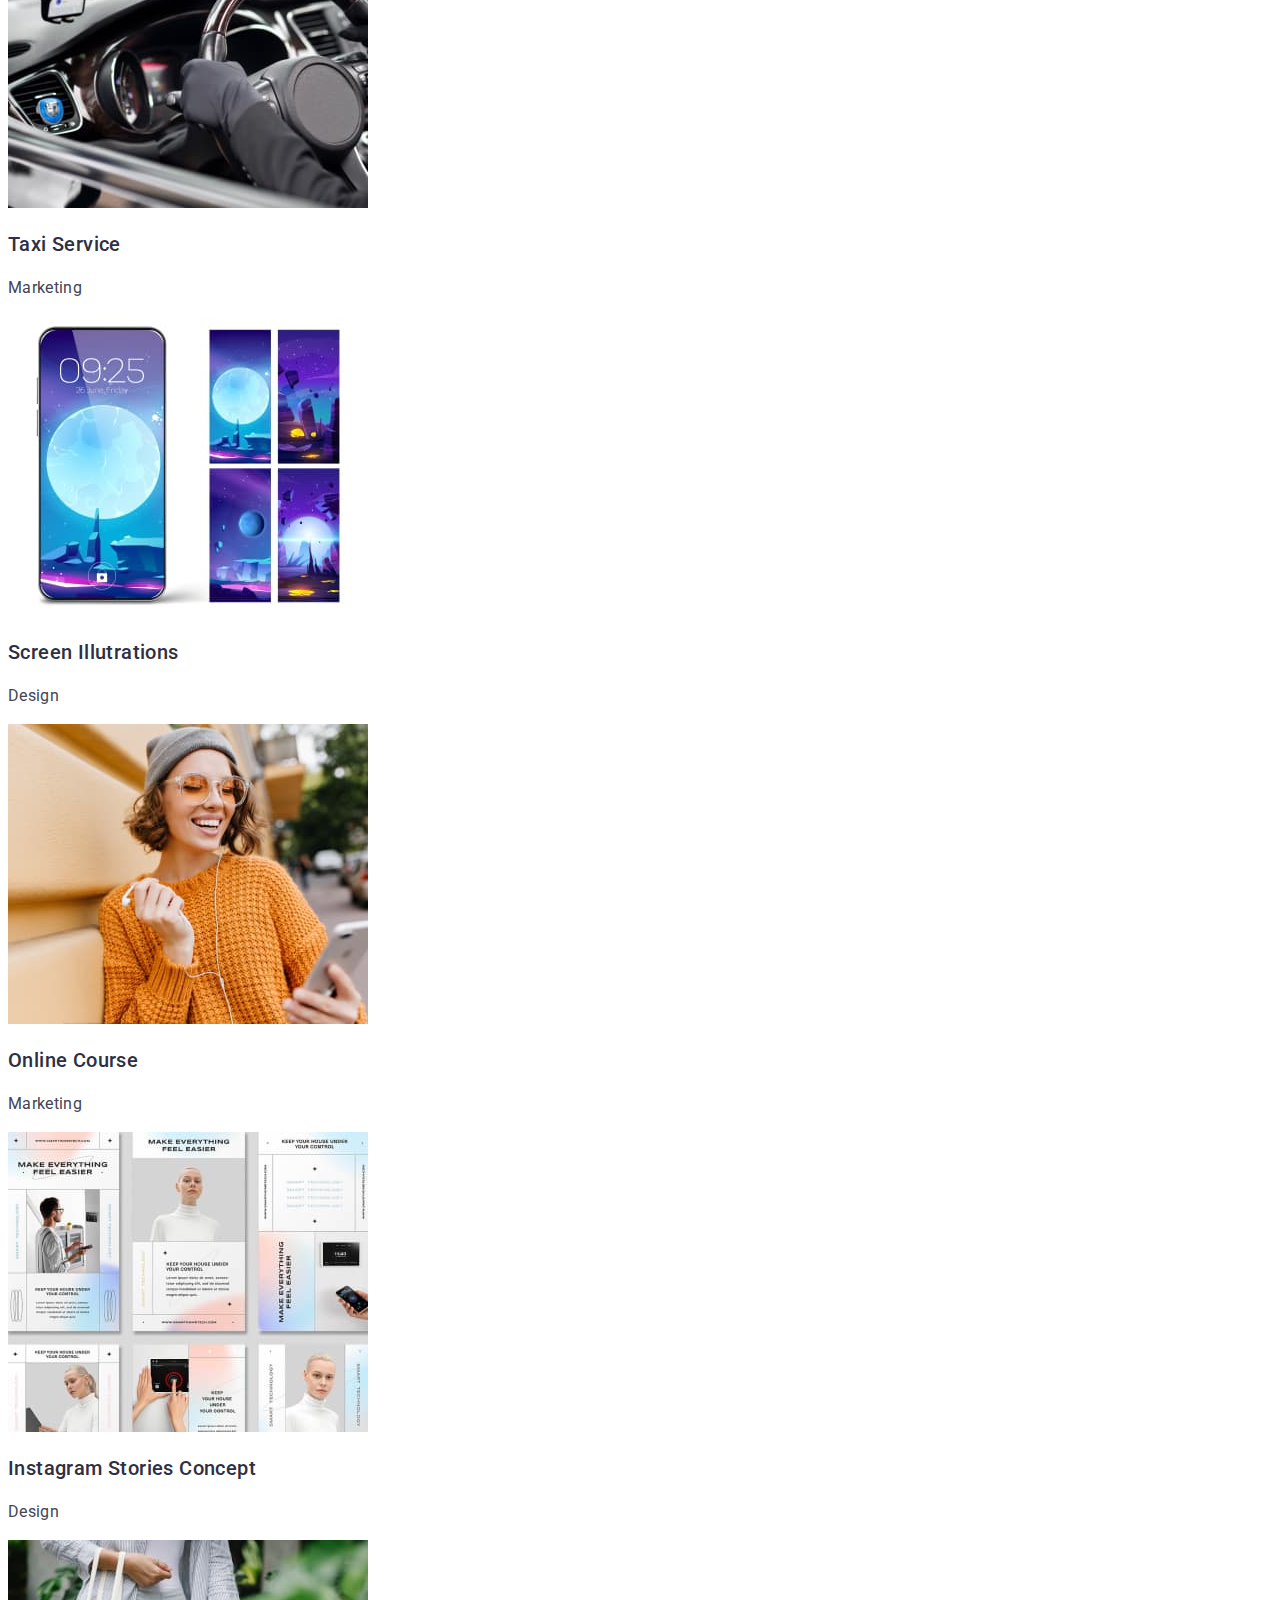
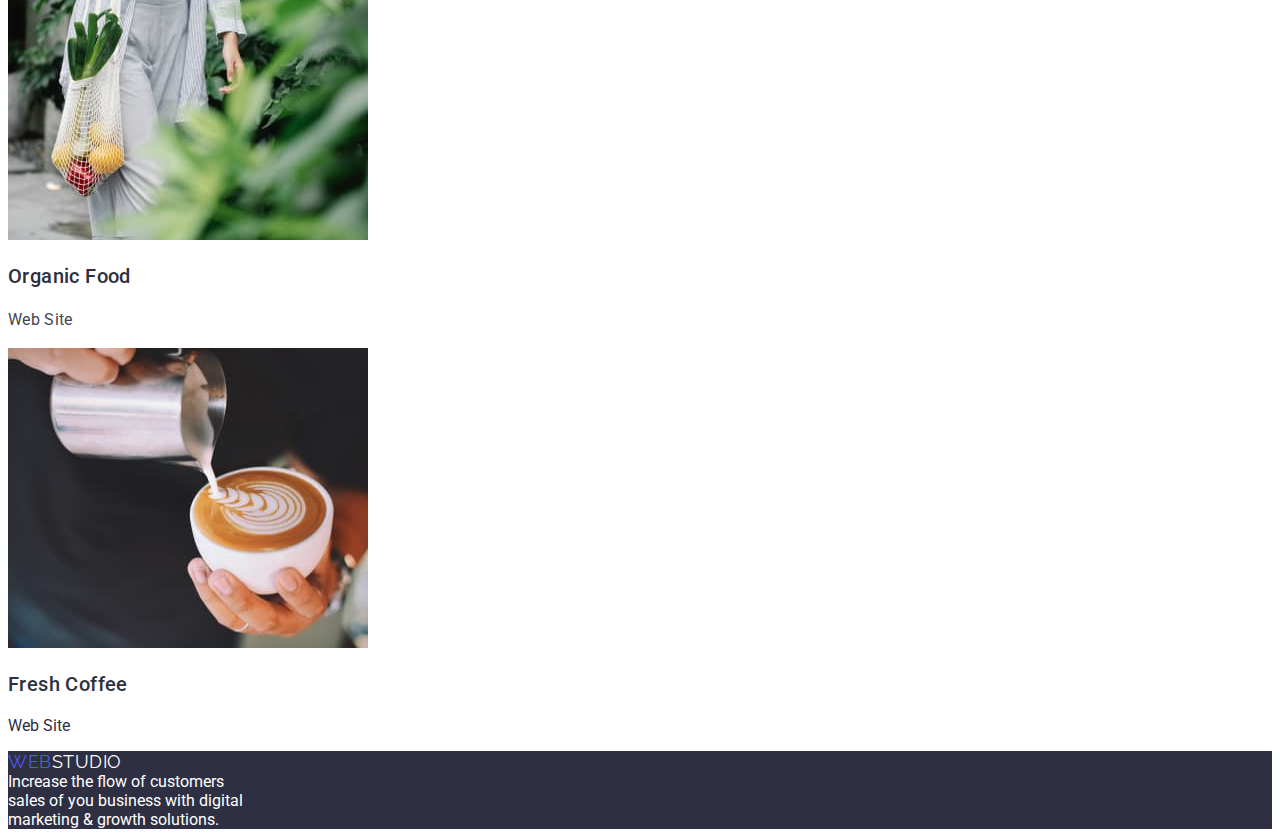
==== commit f95a9fe7: "Update" ====
--- a/porfolio.html
+++ b/porfolio.html
@@ -21,11 +21,13 @@
     <header class="header-elements">
       <!-- Navigation -->
       <nav class="navigation">
-        <!-- site logo -->
-        <a class="logo" href="./index.html"
-          >Web<span id="studio">Studio</span>
-        </a>
         <ul class="nav-list">
+          <li>
+            <!-- site logo -->
+            <a class="logo" href="./index.html"
+              >Web<span id="studio">Studio</span>
+            </a>
+          </li>
           <li>
             <a href="./index.html" class="nav-link item link">Site</a>
           </li>
--- a/css/styles.css
+++ b/css/styles.css
@@ -100,7 +100,7 @@
   letter-spacing: 1.12px;
 }
 
-.btn {
+.button-main {
   background-color: var(--accent-bg);
   color: var(--secondary-text-color);
 
